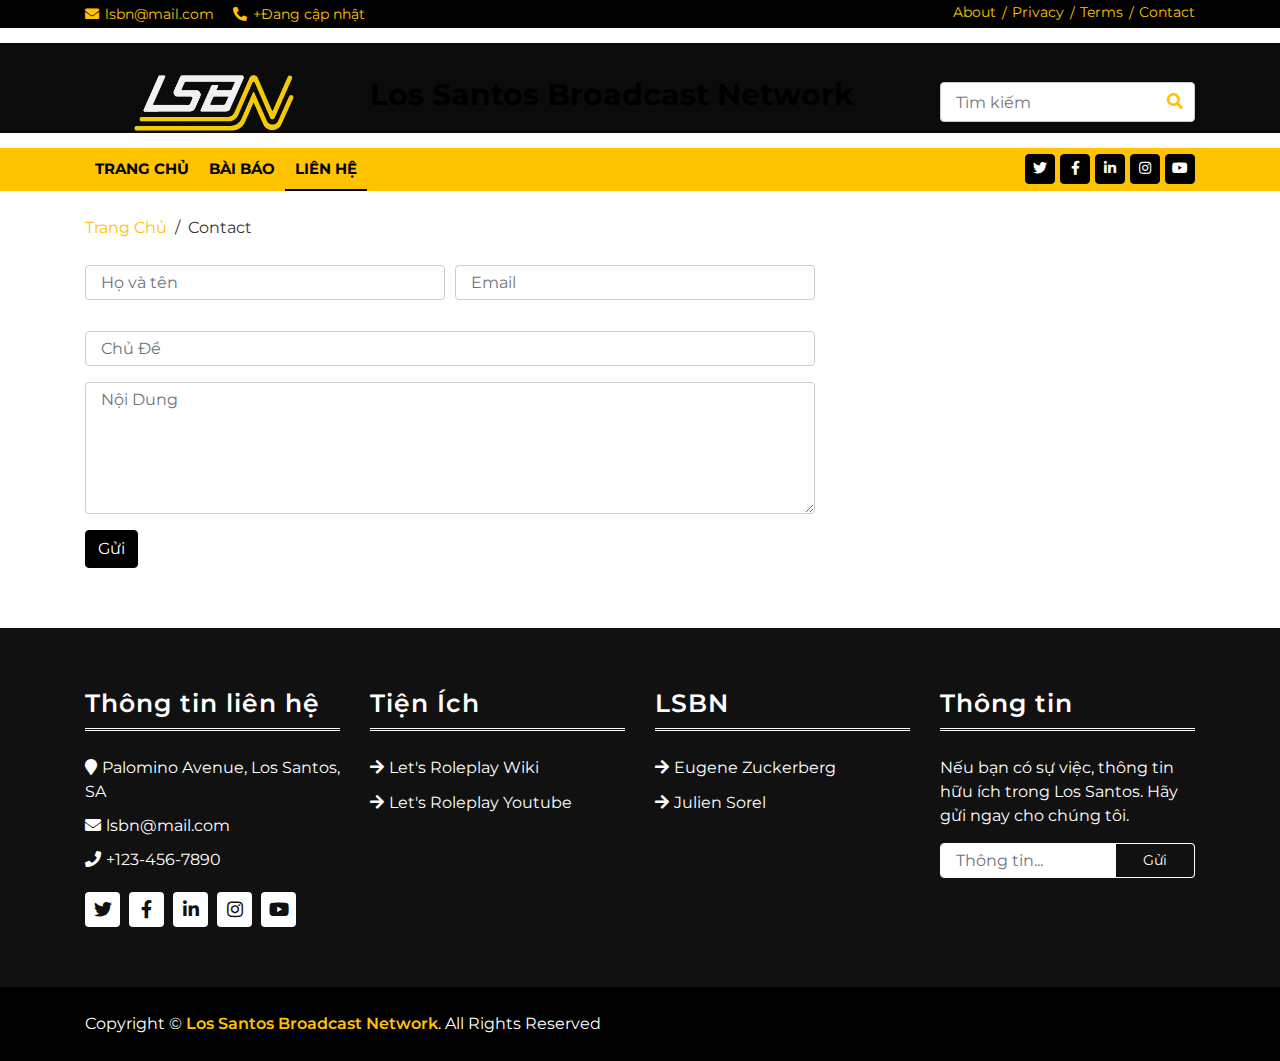
==== contact.html @ d98e2e1d "Add files via upload" ====
<!DOCTYPE html>
<html lang="en">
    <head>
        <meta charset="utf-8">
        <title>Los Santos Broadcast Network</title>
        <meta content="width=device-width, initial-scale=1.0" name="viewport">
        <meta content="Bootstrap News Template - Free HTML Templates" name="keywords">
        <meta content="Bootstrap News Template - Free HTML Templates" name="description">

        <!-- Favicon -->
        <link href="img/favicon.ico" rel="icon">

        <!-- Google Fonts -->
        <link href="https://fonts.googleapis.com/css?family=Montserrat:400,600&display=swap" rel="stylesheet"> 

        <!-- CSS Libraries -->
        <link href="https://stackpath.bootstrapcdn.com/bootstrap/4.4.1/css/bootstrap.min.css" rel="stylesheet">
        <link href="https://cdnjs.cloudflare.com/ajax/libs/font-awesome/5.10.0/css/all.min.css" rel="stylesheet">
        <link href="lib/slick/slick.css" rel="stylesheet">
        <link href="lib/slick/slick-theme.css" rel="stylesheet">

        <!-- Template Stylesheet -->
        <link href="css/style.css" rel="stylesheet">
    </head>

    <body>
    
        
       <!-- Top Bar Start -->
       <div class="top-bar">
        <div class="container">
            <div class="row">
                <div class="col-md-6">
                    <div class="tb-contact">
                        <p><i class="fas fa-envelope"></i>lsbn@mail.com</p>
                        <p><i class="fas fa-phone-alt"></i>+Đang cập nhật</p>
                    </div>
                </div>
                <div class="col-md-6">
                    <div class="tb-menu">
                        <a href="">About</a>
                        <a href="">Privacy</a>
                        <a href="">Terms</a>
                        <a href="">Contact</a>
                    </div>
                </div>
            </div>
        </div>
    </div>
    <!-- Top Bar Start -->
    
    <!-- Brand Start -->
    <div class="brand">
        <div class="container">
            <div class="row align-items-center">
                <div class="col-lg-3 col-md-4">
                    <div class="b-logo">
                        <a href="index.html">
                            <img src="img/LSBNlogo.webp" alt="Logo">
                        </a>
                    </div>
                </div>
                <div class="col-lg-6 col-md-4" style="font-size: 30px;">
                    <p href=""><b> Los Santos Broadcast Network </b> </p>
                </div>
                <div class="col-lg-3 col-md-4">
                    <div class="b-search">
                        <input type="text" placeholder="Tìm kiếm">
                        <button><i class="fa fa-search"></i></button>
                    </div>
                </div>
            </div>
        </div>
    </div>
    <!-- Brand End -->

        <!-- Nav Bar Start -->
        <div class="nav-bar">
            <div class="container">
                <nav class="navbar navbar-expand-md bg-dark navbar-dark">
                    <a href="#" class="navbar-brand">MENU</a>
                    <button type="button" class="navbar-toggler" data-toggle="collapse" data-target="#navbarCollapse">
                        <span class="navbar-toggler-icon"></span>
                    </button>

                    <div class="collapse navbar-collapse justify-content-between" id="navbarCollapse">
                        <div class="navbar-nav mr-auto">
                            <a href="index.html" class="nav-item nav-link"><b> Trang Chủ </b></a>
                            <!-- <div class="nav-item dropdown">
                                <a href="#" class="nav-link dropdown-toggle" data-toggle="dropdown"><b> Dropdown </b></a>
                                <div class="dropdown-menu">
                                    <a href="#" class="dropdown-item">Sub Item 1</a>
                                    <a href="#" class="dropdown-item">Sub Item 2</a>
                                </div>
                            </div> -->
                            <a href="single-page.html" class="nav-item nav-link"><b> Bài Báo </b></a>
                            <a href="contact.html" class="nav-item nav-link active"><b>  Liên Hệ</b></a>
                        </div>
                        <div class="social ml-auto">
                            <a href=""><i class="fab fa-twitter"></i></a>
                            <a href=""><i class="fab fa-facebook-f"></i></a>
                            <a href=""><i class="fab fa-linkedin-in"></i></a>
                            <a href=""><i class="fab fa-instagram"></i></a>
                            <a href=""><i class="fab fa-youtube"></i></a>
                        </div>
                    </div>
                </nav>
            </div>
        </div>
        <!-- Nav Bar End -->
        
        <!-- Breadcrumb Start -->
        <div class="breadcrumb-wrap">
            <div class="container">
                <ul class="breadcrumb">
                    <li class="breadcrumb-item"><a href="index.html">Trang Chủ</a></li>
                    <li class="breadcrumb-item active">Contact</li>
                </ul>
            </div>
        </div>
        <!-- Breadcrumb End -->
        
        <!-- Contact Start -->
        <div class="contact">
            <div class="container">
                <div class="row align-items-center">
                    <div class="col-md-8">
                        <div class="contact-form">
                            <form>
                                <div class="form-row">
                                    <div class="form-group col-md-6">
                                        <input type="text" class="form-control" placeholder="Họ và tên" />
                                    </div>
                                    <div class="form-group col-md-6">
                                        <input type="email" class="form-control" placeholder="Email" />
                                    </div>
                                </div>
                                <div class="form-group">
                                    <input type="text" class="form-control" placeholder="Chủ Đề" />
                                </div>
                                <div class="form-group">
                                    <textarea class="form-control" rows="5" placeholder="Nội Dung"></textarea>
                                </div>
                                <div><button class="btn" type="submit">Gửi</button></div>
                            </form>
                        </div>
                    </div>
                    
                    </div>
                </div>
            </div>
        </div>
        <!-- Contact End -->
        
        
        <!-- Footer Start -->
        <div class="footer">
            <div class="container">
                <div class="row">
                    <div class="col-lg-3 col-md-6">
                        <div class="footer-widget">
                            <h3 class="title">Thông tin liên hệ</h3>
                            <div class="contact-info">
                                <p><i class="fa fa-map-marker"></i>Palomino Avenue, Los Santos, SA</p>
                                <p><i class="fa fa-envelope"></i>lsbn@mail.com</p>
                                <p><i class="fa fa-phone"></i>+123-456-7890</p>
                                <div class="social">
                                    <a href=""><i class="fab fa-twitter"></i></a>
                                    <a href=""><i class="fab fa-facebook-f"></i></a>
                                    <a href=""><i class="fab fa-linkedin-in"></i></a>
                                    <a href=""><i class="fab fa-instagram"></i></a>
                                    <a href=""><i class="fab fa-youtube"></i></a>
                                </div>
                            </div>
                        </div>
                    </div>
                    
                    <div class="col-lg-3 col-md-6">
                        <div class="footer-widget">
                            <h3 class="title">Tiện Ích</h3>
                            <ul>
                                <li><a href="https://letsrp.fandom.com/vi/wiki/Wiki_letsrp" target="_blank">Let's Roleplay Wiki</a></li>
                                <li><a href="https://www.youtube.com/channel/UCY5Z8tA-A5AHV2lzTElSTzA" target="_blank">Let's Roleplay Youtube</a></li>
                                <!-- <li><a href="#">Đang cập nhật</a></li>
                                <li><a href="#">Đang cập nhật</a></li>
                                <li><a href="#">Đang cập nhật</a></li> -->
                            </ul>
                        </div>
                    </div>

                    <div class="col-lg-3 col-md-6">
                        <div class="footer-widget">
                            <h3 class="title">LSBN</h3>
                            <ul>
                                <li><a>Eugene Zuckerberg</a></li>
                                <li><a>Julien Sorel</a></li>
                                <!-- <li><a href="#">Đang cập nhật</a></li>
                                <li><a href="#">Đang cập nhật</a></li>
                                <li><a href="#">Đang cập nhật</a></li> -->
                            </ul>
                        </div>
                    </div>
                    
                    <div class="col-lg-3 col-md-6">
                        <div class="footer-widget">
                            <h3 class="title">Thông tin</h3>
                            <div class="newsletter">
                                <p>
                                    Nếu bạn có sự việc, thông tin hữu ích trong Los Santos. Hãy gửi ngay cho chúng tôi.
                                </p>
                                <form>
                                    <input class="form-control" type="text/css" placeholder="Thông tin...">
                                    <button class="btn">Gửi</button>
                                </form>
                            </div>
                        </div>
                    </div>
                </div>
            </div>
        </div>
        <!-- Footer End -->
        


        <!-- Footer Bottom Start -->
        <div class="footer-bottom">
            <div class="container">
                <div class="row">
                    <div class="col-md-6 copyright">
                        <p>Copyright &copy; <a href="">Los Santos Broadcast Network</a>. All Rights Reserved</p>
                    </div>

                    
                </div>
            </div>
        </div>
        <!-- Footer Bottom End -->

        <!-- Back to Top -->
        <a href="#" class="back-to-top"><i class="fa fa-chevron-up"></i></a>

        <!-- JavaScript Libraries -->
        <script src="https://code.jquery.com/jquery-3.4.1.min.js"></script>
        <script src="https://stackpath.bootstrapcdn.com/bootstrap/4.4.1/js/bootstrap.bundle.min.js"></script>
        <script src="lib/easing/easing.min.js"></script>
        <script src="lib/slick/slick.min.js"></script>

        <!-- Template Javascript -->
        <script src="js/main.js"></script>
    </body>
</html>
---- css/style.css ----
/**********************************/
/********** General CSS ***********/
/**********************************/
body {
    color: #000000;
    font-family: 'Montserrat', sans-serif;
    font-weight: 400;
    background: #ffffff;
}

a {
    color: #FFC300;
    transition: 0.5s;
}

a:hover,
a:active,
a:focus {
    color: #000000;
    outline: none;
    text-decoration: none;
}

p {
    padding: 0;
    margin: 0 0 15px 0;
    color: #000000;
}

p.thick {
    font-weight: bold;
}

h1,
h2,
h3,
h4,
h5,
h6 {
    margin: 0 0 15px 0;
    padding: 0;
    color: #000000;
    font-weight: 600;
}

h4,
h5,
h6 {
    font-weight: 400;
}

.back-to-top {
    position: fixed;
    display: none;
    background: #FFC300;
    color: #ffffff;
    width: 35px;
    height: 35px;
    text-align: center;
    line-height: 1;
    font-size: 16px;
    right: 15px;
    bottom: 15px;
    transition: background 0.5s;
    border-radius: 4px;
    z-index: 11;
}

.back-to-top:hover {
    background: #000000;
}

.back-to-top i {
    padding-top: 9px;
    color: #ffffff;
}


/**********************************/
/********* Form Input CSS *********/
/**********************************/
.form-control,
.custom-select {
    width: 100%;
    height: 35px;
    padding: 5px 15px;
    color: #999999;
    border: 1px solid #cccccc;
    margin-bottom: 15px
}

.form-control:focus,
.custom-select:focus {
    box-shadow: none;
    border-color: #FFC300;
}

.custom-radio,
.custom-checkbox {
    margin-bottom: 15px;
}

.custom-radio .custom-control-label::before,
.custom-checkbox .custom-control-label::before {
    border-color: #cccccc;
}

.custom-radio .custom-control-input:checked~.custom-control-label::before,
.custom-checkbox .custom-control-input:checked~.custom-control-label::before {
    color: #ffffff;
    background: #FFC300;
}

button.btn {
    color: #ffffff;
    background: #000000;
    border: 1px solid #000000;
}

button.btn:hover {
    color: #ffffff;
    background: #FFC300;
    border-color: #FFC300;
}


/**********************************/
/*********** Top Bar CSS **********/
/**********************************/
.top-bar {
    padding: 2px 0;
    background: #000000;
}

.top-bar .tb-contact p {
    display: inline-block;
    margin: 0;
    color: #FFC300;
    font-size: 14px;
}

.top-bar .tb-contact p i {
    margin-right: 6px;
}

.top-bar .tb-contact p:first-child {
    margin-right: 15px;
}

.top-bar .tb-menu {
    font-size: 0;
    text-align: right;
}

.top-bar .tb-menu a {
    color: #FFC300;
    font-size: 14px;
    margin: 0 8px;
}

.top-bar .tb-menu a:hover {
    color: #0f0f0f;
}

.top-bar .tb-menu a:last-child {
    margin-right: 0;
}

.top-bar .tb-menu a::after {
    position: absolute;
    content: "/";
    margin: 1px 0 0 6px;
    color: #FFC300;
    font-size: 14px;
}

.top-bar .tb-menu a:last-child::after {
    display: none;
}

@media (max-width: 768px) {
    .top-bar .tb-contact,
    .top-bar .tb-menu {
        text-align: center;
    }
}


/**********************************/
/*********** Brand CSS ************/
/**********************************/
.brand {
    margin: 15px 0;
    background: #0b0b0b;
}

.brand .b-logo {
    text-align: left;
    overflow: hidden;
}

.brand .b-logo a img {
    max-width: 100%;
    max-height: 100%;
}

.brand .b-ads {
    width: 700px;
    height: 80px;
    overflow: hidden;
}

.brand .b-ads a img {
    max-width: 100%;
    max-height: 100%;
}

.brand .b-search {
    width: 100%;
}

.brand .b-search input[type=text] {
    width: 100%;
    height: 40px;
    padding: 0 15px;
    color: #666666;
    border: 1px solid #cccccc;
    border-radius: 4px;
}

.brand .b-search input[type=text]:focus {
    border-color: #FFC300;
}

.brand .b-search button {
    position: absolute;
    width: 40px;
    height: 40px;
    top: 0;
    right: 15px;
    border: none;
    background: none;
    color: #FFC300;
    border-radius: 0 4px 4px 0;
}

.brand .b-search button:hover {
    background: #FFC300;
    color: #ffffff;
}

@media (min-width: 768px) {
    .brand {
        max-height: 90px;
    }
}

@media (max-width: 767.98px) {
    .brand .b-logo,
    .brand .b-ads,
    .brand .b-search {
        text-align: center;
        margin-bottom: 15px;
    }
    
    .brand .b-search {
        margin-bottom: 0;
    }
}


/**********************************/
/*********** Nav Bar CSS **********/
/**********************************/
.nav-bar {
    position: relative;
}

.nav-bar.nav-sticky {
    position: fixed;
    top: 0;
    width: 100%;
    box-shadow: 0 2px 5px rgba(0, 0, 0, .3);
    z-index: 999;
}

.nav-bar .navbar {
    height: 100%;
    padding: 0;
}

.navbar-dark .navbar-nav .nav-link,
.navbar-dark .navbar-nav .nav-link:focus,
.navbar-dark .navbar-nav .nav-link:hover,
.navbar-dark .navbar-nav .nav-link.active {
    padding: 10px 10px 8px 10px;
    color: #000000;
}

.navbar-dark .navbar-nav .nav-link:hover,
.navbar-dark .navbar-nav .nav-link.active {
    border-bottom: 2px solid #000000;
    transition: none;
}

.nav-bar .dropdown-menu {
    margin-top: 0;
    border: 0;
    border-radius: 0;
    background: #f8f9fa;
}

@media (min-width: 768px) {
    .nav-bar,
    .nav-bar .navbar {
        background: #FFC300 !important;
    }
    
    .nav-bar .navbar-brand {
        display: none;
    }
    
    .nav-bar a.nav-link {
        padding: 8px 15px;
        font-size: 15px;
        text-transform: uppercase;
    }
}

@media (max-width: 768px) {   
    .nav-bar,
    .nav-bar .navbar {
        padding: 3px 0;
        background: #FFC300 !important;
    }
    
    .nav-bar a.nav-link {
        padding: 5px;
    }
    
    .nav-bar .dropdown-menu {
        box-shadow: none;
    }
    
    .nav-bar .social {
        display: none;
    }
}

.nav-bar .social {
    font-size: 0;
    overflow: hidden;
}

.nav-bar .social a {
    display: inline-block;
    margin-left: 5px;
    width: 30px;
    height: 30px;
    padding: 3px 0;
    text-align: center;
    font-size: 14px;
    background: #000000;
    border: 1px solid #000000;
    border-radius: 4px;
}

.nav-bar .social a:hover {
    background: #ffffff;
    border: 1px solid #ffffff;
}

.nav-bar .social a i {
    color: #ffffff;
}

.nav-bar .social a:hover i {
    color: #FFC300;
}


/**********************************/
/********** Top News CSS **********/
/**********************************/
.top-news {
    position: relative;
    width: 100%;
    padding: 30px 0 0 0;
}

.top-news .tn-img {
    position: relative;
    overflow: hidden;
}

.top-news .tn-img img {
    width: 100%;
}

.top-news .tn-img:hover img {
    filter: blur(3px);
    -webkit-filter: blur(3px);
}

.top-news .tn-title {
    position: absolute;
    top: 0; 
    right: 0;
    bottom: 0; 
    left: 0;
    padding: 15px 10px 15px 20px;
    background-image: linear-gradient(rgba(0, 0, 0, .0), rgba(0, 0, 0, .3), rgba(0, 0, 0, .9));
    display: flex;
    align-items: flex-end;
}

.top-news .tn-title a {
    display: block;
    width: 100%;
    color: #ffffff;
    font-size: 18px;
    font-weight: 400;
    transition: .3s;
}

.top-news .tn-left .tn-title a {
    font-size: 30px;
    font-weight: 600;
}

.top-news .tn-title a:hover {
    color: #FFC300;
}

.top-news .tn-left {
    margin-bottom: 30px;
}

.top-news .tn-right {
    margin-bottom: 60px;
    padding: 0 30px;
}

.top-news .tn-right .col-md-6 {
    padding: 0;
}

.top-news .slick-prev,
.top-news .slick-next {
    width: 28px;
    height: 28px;
    z-index: 1;
    transition: .5s;
    color: #ffffff;
    background: #000000;
    border-radius: 4px;
}

.top-news .slick-prev {
    left: 30px;
}

.top-news .slick-next {
    right: 30px;
}

.top-news .slick-prev:hover,
.top-news .slick-prev:focus,
.top-news .slick-next:hover,
.top-news .slick-next:focus {
    color: #ffffff;
    background: #FFC300;
}

.top-news .slick-prev::before,
.top-news .slick-next::before {
    font-family: "Font Awesome 5 Free";
    font-size: 18px;
    font-weight: 900;
    color: #ffffff;
}

.top-news .slick-prev::before {
    content: "\f104";
}

.top-news .slick-next::before {
    content: "\f105";
}


/**********************************/
/******* Category News CSS ********/
/**********************************/
.cat-news {
    position: relative;
    width: 100%;
    padding: 0;
}

.cat-news .col-md-6 {
    margin-bottom: 30px;
}

.cat-news h2 {
    color: #000000;
    margin-bottom: 30px;
    padding-bottom: 15px;
    border-bottom: 3px double #000000;
}

.cat-news .cn-img {
    position: relative;
    overflow: hidden;
}

.cat-news .cn-img img {
    width: 100%;
}

.cat-news .cn-img:hover img {
    filter: blur(3px);
    -webkit-filter: blur(3px);
}

.cat-news .cn-title {
    position: absolute;
    top: 0; 
    right: 0;
    bottom: 0; 
    left: 0;
    padding: 15px 10px 15px 20px;
    background-image: linear-gradient(rgba(0, 0, 0, .0), rgba(0, 0, 0, .3), rgba(0, 0, 0, .9));
    display: flex;
    align-items: flex-end;
}

.cat-news .cn-title a {
    display: block;
    width: 100%;
    color: #ffffff;
    font-size: 18px;
    font-weight: 400;
    transition: .3s;
}

.cat-news .cn-title a:hover {
    color: #FFC300;
}

.cat-news .slick-prev,
.cat-news .slick-next {
    top: -62px;
    width: 28px;
    height: 28px;
    z-index: 1;
    transition: .5s;
    color: #ffffff;
    background: #000000;
    border-radius: 4px;
}

.cat-news .slick-prev {
    left: calc(100% - 85px);
}

.cat-news .slick-next {
    right: 14px;
}

.cat-news .slick-prev:hover,
.cat-news .slick-prev:focus,
.cat-news .slick-next:hover,
.cat-news .slick-next:focus {
    color: #ffffff;
    background: #FFC300;
}

.cat-news .slick-prev::before,
.cat-news .slick-next::before {
    font-family: "Font Awesome 5 Free";
    font-size: 18px;
    font-weight: 900;
    color: #ffffff;
}

.cat-news .slick-prev::before {
    content: "\f104";
}

.cat-news .slick-next::before {
    content: "\f105";
}


/**********************************/
/********** Tab News CSS **********/
/**********************************/
.tab-news {
    position: relative;
}

.tab-news .col-md-6 {
    margin-bottom: 60px;
}

.tab-news .nav.nav-pills .nav-link {
    color: #ffffff;
    background: #000000;
    border-radius: 0;
}

.tab-news .nav.nav-pills .nav-link:hover,
.tab-news .nav.nav-pills .nav-link.active {
    color: #ffffff;
    background: #FFC300;
}

.tab-news .tab-content {
    padding: 30px 15px 15px 15px;
    background: rgba(0, 0, 0, .05);
}

.tab-news .tn-news {
    display: flex;
    align-items: center;
    margin-bottom: 15px;
    background: #ffffff;
}

.tab-news .tn-img {
    width: 150px;
}

.tab-news .tn-img img {
    width: 150px;
}

.tab-news .tn-title {
    padding: 10px 15px;
}

.tab-news .tn-title a {
    color: #000000;
    font-size: 18px;
    font-weight: 400;
    transition: all .3s;
}

.tab-news .tn-title a:hover {
    color: #FFC300;
}



/**********************************/
/********** Main News CSS *********/
/**********************************/
.main-news {
    position: relative;
    width: 100%;
    margin-bottom: 30px;
}

.main-news .col-md-4 {
    margin-bottom: 30px;
}

.main-news .mn-img {
    position: relative;
    overflow: hidden;
}

.main-news .mn-img img {
    width: 100%;
}

.main-news .mn-img:hover img {
    filter: blur(3px);
    -webkit-filter: blur(3px);
}

.main-news .mn-title {
    position: absolute;
    top: 0; 
    right: 0;
    bottom: 0; 
    left: 0;
    padding: 15px 10px 15px 20px;
    background-image: linear-gradient(rgba(0, 0, 0, .0), rgba(0, 0, 0, .3), rgba(0, 0, 0, .9));
    display: flex;
    align-items: flex-end;
}

.main-news .mn-title a {
    display: block;
    width: 100%;
    color: #ffffff;
    font-size: 18px;
    font-weight: 400;
    transition: .3s;
}

.main-news .mn-title a:hover {
    color: #FFC300;
}

.main-news .mn-list {
    margin-bottom: 30px;
}

.main-news .mn-list h2 {
    color: #000000;
    margin-bottom: 30px;
    padding-bottom: 15px;
    border-bottom: 3px double #000000;
}

.main-news .mn-list ul {
    margin: 0;
    padding: 0;
    list-style: none;
}

.main-news .mn-list ul li {
    margin: 0 0 12px 22px; 
}

.main-news .mn-list ul li:last-child {
    margin-bottom: 0; 
}

.main-news .mn-list ul li a {
    color: #000000;
    display: block;
    line-height: 23px;
}

.main-news .mn-list ul li::before {
    position: absolute;
    content: '\f061';
    font-family: 'Font Awesome 5 Free';
    font-weight: 900;
    color: #000000;
    left: 1px;
}

.main-news .mn-list ul li a:hover {
    color: #FFC300;
}


/**********************************/
/********* Breadcrumb CSS *********/
/**********************************/
.breadcrumb-wrap {
    position: relative;
    width: 100%;
    background: #ffffff;
}

.breadcrumb-wrap .breadcrumb {
    margin: 25px 0 0 0;
    padding: 0;
    background: none;
}

.breadcrumb-wrap .breadcrumb .breadcrumb-item + .breadcrumb-item::before {
    color: #353535;
}

.breadcrumb-wrap .breadcrumb .breadcrumb-item.active {
    color: #353535;
}


/**********************************/
/********* Single News CSS ********/
/**********************************/
.single-news {
    position: relative;
    width: 100%;
    padding: 25px 0 0 0;
    margin-bottom: 15px;
}

.single-news .sn-img {
    border-radius: 1%;
    position: relative;
    overflow: hidden;
}

.single-news .sn-img img {
    width: 100%;
}

.single-news .sn-content {
    position: relative;
    width: 100%;
    padding: 30px 0;
}

.single-news .sn-content h1.sn-title {
    display: block;
    width: 100%;
    font-weight: bold;
    color: #000000;
}

.single-news .sn-related {
    margin-bottom: 45px;
}

.single-news .sn-related h2 {
    color: #000000;
    margin-bottom: 30px;
    padding-bottom: 15px;
    border-bottom: 3px double #000000;
}

.single-news .sn-slider .sn-img {
    position: relative;
    overflow: hidden;
}

.single-news .sn-slider .sn-img img {
    width: 100%;
}

.single-news .sn-slider .sn-img:hover img {
    filter: blur(3px);
    -webkit-filter: blur(3px);
}

.single-news .sn-slider .sn-title {
    position: absolute;
    top: 0; 
    right: 0;
    bottom: 0; 
    left: 0;
    padding: 15px 10px 15px 20px;
    background-image: linear-gradient(rgba(0, 0, 0, .0), rgba(0, 0, 0, .3), rgba(0, 0, 0, .9));
    display: flex;
    align-items: flex-end;
}

.single-news .sn-slider .sn-title a {
    display: block;
    width: 100%;
    color: #ffffff;
    font-size: 18px;
    font-weight: 400;
    transition: .3s;
}

.single-news .sn-slider .sn-title a:hover {
    color: #FFC300;
}

.single-news .sn-slider .slick-prev,
.single-news .sn-slider .slick-next {
    top: -62px;
    width: 28px;
    height: 28px;
    z-index: 1;
    transition: .5s;
    color: #ffffff;
    background: #000000;
    border-radius: 4px;
}

.single-news .sn-slider .slick-prev {
    left: calc(100% - 85px);
}

.single-news .sn-slider .slick-next {
    right: 14px;
}

.single-news .sn-slider .slick-prev:hover,
.single-news .sn-slider .slick-prev:focus,
.single-news .sn-slider .slick-next:hover,
.single-news .sn-slider .slick-next:focus {
    color: #ffffff;
    background: #FFC300;
}

.single-news .sn-slider .slick-prev::before,
.single-news .sn-slider .slick-next::before {
    font-family: "Font Awesome 5 Free";
    font-size: 18px;
    font-weight: 900;
    color: #ffffff;
}

.single-news .sn-slider .slick-prev::before {
    content: "\f104";
}

.single-news .sn-slider .slick-next::before {
    content: "\f105";
}


/**********************************/
/*********** Sidebar CSS **********/
/**********************************/

.sidebar {

    position: relative;
    width: 100%;
}

.sidebar .sidebar-widget {
    position: relative;
    width: 100%;
    margin-bottom: 30px;
}

.sidebar .sidebar-widget h2.sw-title {
    color: #000000;
    margin-bottom: 30px;
    padding-bottom: 15px;
    border-bottom: 3px double #000000;
}

.sidebar .sidebar-widget .news-list {
    position: relative;
    margin-bottom: 30px;
}

.sidebar .news-list .nl-item {
    display: flex;
    align-items: center;
    margin-bottom: 15px;
}

.sidebar .news-list .nl-item .nl-img {
    width: 100px;
}

.sidebar .news-list .nl-item .nl-img img {
    width: 100px;
}

.sidebar .news-list .nl-item .nl-title {
    padding-left: 15px;
}

.sidebar .news-list .nl-item .nl-title a {
    color: #000000;
    font-size: 16px;
    font-weight: 400;
    transition: all .3s;
}

.sidebar .news-list .nl-item .nl-title a:hover {
    color: #FFC300;
}

.sidebar .sidebar-widget .tab-news {
    position: relative;
    margin-bottom: 30px;
}

.sidebar .tab-news .nav.nav-pills .nav-link {
    color: #ffffff;
    background: #000000;
    border-radius: 0;
}

.sidebar .tab-news .nav.nav-pills .nav-link:hover,
.sidebar .tab-news .nav.nav-pills .nav-link.active {
    color: #ffffff;
    background: #FFC300;
}

.sidebar .tab-news .tab-content {
    padding: 15px 0 0 0;
    background: transparent;
}

.sidebar .tab-news .tab-content .container {
    padding: 0;
}

.sidebar .tab-news .tn-news {
    display: flex;
    align-items: center;
    margin-bottom: 15px;
}

.sidebar .tab-news .tn-img {
    width: 100px;
}

.sidebar .tab-news .tn-img img {
    width: 100px;
}

.sidebar .tab-news .tn-title {
    padding: 0 0 0 15px;
}

.sidebar .tab-news .tn-title a {
    color: #000000;
    font-size: 16px;
    font-weight: 400;
    transition: all .3s;
}

.sidebar .tab-news .tn-title a:hover {
    color: #FFC300;
}

.sidebar .sidebar-widget .category {
    position: relative;
}

.sidebar .category ul {
    margin: 0;
    padding: 0;
    list-style: none;
}

.sidebar .category ul li {
    margin: 0 0 12px 22px; 
}

.sidebar .category ul li:last-child {
    margin-bottom: 0; 
}

.sidebar .category ul li a {
    display: inline-block;
    color: #000000;
    line-height: 23px;
}

.sidebar .category ul li a:hover {
    color: #FFC300;
}

.sidebar .category ul li::before {
    position: absolute;
    content: '\f061';
    font-family: 'Font Awesome 5 Free';
    font-weight: 900;
    color: #000000;
    left: 1px;
}

.sidebar .category ul li span {
    display: inline-block;
    float: right;
}

.sidebar .sidebar-widget .tags {
    position: relative;
}

.sidebar .sidebar-widget .tags a {
    display: inline-block;
    margin-bottom: 5px;
    padding: 5px 10px;
    color: #000000;
    background: #ffffff;
    border: 1px solid #000000;
    border-radius: 4px;
}

.sidebar .sidebar-widget .tags a:hover {
    color: #ffffff;
    background: #FFC300;
    border: 1px solid #FFC300;
}

.sidebar .sidebar-widget .image a {
    border-radius: 2%;
    display: table;
    width: 100%;
    clear: both;
    overflow: hidden;
}

.sidebar .sidebar-widget .image img {
    max-width: 100%;
    transition: .3s;
}

.sidebar .sidebar-widget .image img:hover {
    transform: scale(1.1);
    filter: blur(3px);
    -webkit-filter: blur(3px);
}


/**********************************/
/********** Contact CSS ***********/
/**********************************/
.contact {
    position: relative;
    padding: 25px 0 15px 0;
}

.contact .contact-form,
.contact .contact-info {
    margin-bottom: 45px;
}

.contact .contact-info h4 {
    margin-bottom: 10px;
    font-size: 16px;
    font-weight: 400;
}

.contact .contact-info h4 i {
    color: #000000;
    margin-right: 5px;
}

.contact .social {
    position: relative;
    width: 100%;
}

.contact .social a {
    display: inline-block;
    margin: 10px 10px 0 0;
    width: 40px;
    height: 40px;
    padding: 7px 0;
    text-align: center;
    font-size: 18px;
    border: 1px solid #000000;
    border-radius: 4px;
}

.contact .social a i {
    color: #000000;
}

.contact .social a:hover {
    background: #FFC300;
    border-color: #FFC300;
}

.contact .social a:hover i {
    color: #ffffff;
}


/**********************************/
/********** Footer CSS ************/
/**********************************/
.footer {
    position: relative;
    padding: 60px 0 0 0;
    background: #111111;
}

.footer .footer-widget {
    position: relative;
    width: 100%;
    margin-bottom: 60px;
}

.footer .footer-widget .title {
    color: #ffffff;
    font-size: 25px;
    letter-spacing: 1px;
    padding-bottom: 10px;
    margin-bottom: 25px;
    border-bottom: 3px double #ffffff;
}

.footer .footer-widget p {
    color: #ffffff;
}

.footer .footer-widget ul {
    margin: 0;
    padding: 0;
    list-style: none;
}

.footer .footer-widget ul li {
    margin-bottom: 12px; 
}

.footer .footer-widget ul li:last-child {
    margin-bottom: 0; 
}

.footer .footer-widget ul li a {
    color: #ffffff;
    white-space: nowrap;
    display: block;
    line-height: 23px;
}

.footer .footer-widget ul li a::before {
    content: '\f061';
    font-family: 'Font Awesome 5 Free';
    font-weight: 900;
    padding-right: 5px;
}

.footer .footer-widget ul li a:hover {
    padding-left: 10px;
    color: #FFC300;
}

.footer .contact-info p {
    margin-bottom: 10px;
    color: #ffffff;
    font-size: 16px;
}

.footer .contact-info p i {
    color: #ffffff;
    margin-right: 5px;
}

.footer .social {
    position: relative;
    width: 100%;
}

.footer .social a {
    display: inline-block;
    margin: 10px 5px 0 0;
    width: 35px;
    height: 35px;
    padding: 5px 0;
    text-align: center;
    font-size: 18px;
    background: #ffffff;
    border-radius: 4px;
}

.footer .social a i {
    color: #111111;
}

.footer .social a:hover {
    background: #FFC300;
}

.footer .social a:hover i {
    color: #ffffff;
}

.footer .newsletter {
    position: relative;
    width: 100%;
}

.footer .newsletter form {
    position: relative;
    width: 100%;
}

.footer .newsletter input {
    width: 100%;
    height: 35px;
    padding: 0 15px;
    border: 1px solid #ffffff;
    border-radius: 4px;
}

.footer .newsletter .btn {
    position: absolute;
    width: 80px;
    height: 35px;
    top: 0;
    right: 0;
    padding: 0 15px;
    border: none;
    background: #111111;
    color: #ffffff;
    font-size: 14px;
    border: 1px solid #ffffff;
    border-radius: 0 4px 4px 0;
}

.footer .newsletter .btn:hover {
    background: #FFC300;
}

.footer .newsletter input:focus,
.footer .newsletter .btn:focus {
    box-shadow: none;
}


/**********************************/
/******** Footer Menu CSS *********/
/**********************************/
.footer-menu {
    position: relative;
    background: #111111;
}

.footer-menu .container {
    padding: 15px 0;
    border-top: 1px solid #000000;
}

.footer-menu .f-menu {
    font-size: 0;
    text-align: center;
}

.footer-menu .f-menu a {
    color: #ffffff;
    font-size: 14px;
    margin-right: 15px;
    padding-right: 15px;
    border-right: 1px solid #ffffff;
}

.footer-menu .f-menu a:hover {
    color: #FFC300;
}

.footer-menu .f-menu a:last-child {
    margin-right: 0;
    padding-right: 0;
    border-right: none;
}


/**********************************/
/******** Footer Bottom CSS *******/
/**********************************/
.footer-bottom {
    position: relative;
    padding: 25px 0;
    background: #000000;
}

.footer-bottom .copyright {
    text-align: left;
}

.footer-bottom .template-by {
    text-align: right;
}

.footer-bottom .copyright p,
.footer-bottom .template-by p {
    color: #ffffff;
    font-weight: 400;
    margin: 0;
}

.footer-bottom .copyright p a,
.footer-bottom .template-by p a {
    font-weight: 600;
}

.footer-bottom .copyright p a:hover,
.footer-bottom .template-by p a:hover {
    color: #ffffff;
}

@media (max-width: 768.98px) {
    .footer-bottom .copyright,
    .footer-bottom .template-by {
        text-align: center; 
    } 
}
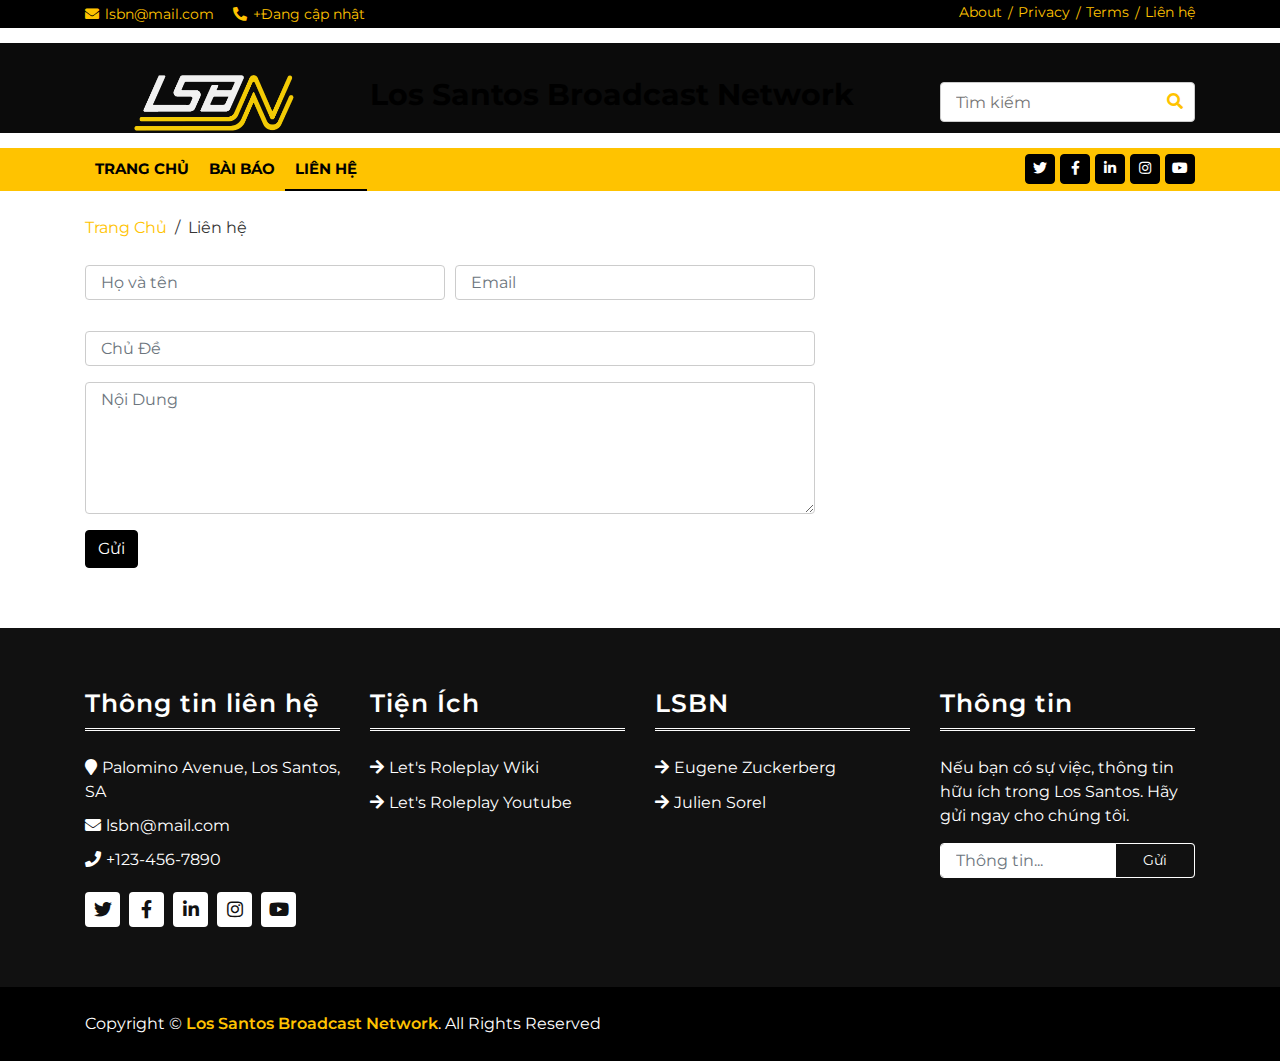
==== commit ec8e4c40: "Add files via upload" ====
--- a/contact.html
+++ b/contact.html
@@ -4,8 +4,8 @@
         <meta charset="utf-8">
         <title>Los Santos Broadcast Network</title>
         <meta content="width=device-width, initial-scale=1.0" name="viewport">
-        <meta content="Bootstrap News Template - Free HTML Templates" name="keywords">
-        <meta content="Bootstrap News Template - Free HTML Templates" name="description">
+        <meta content="Los Santos Broadcast Network" name="keywords">
+        <meta content="Los Santos Broadcast Network" name="description">
 
         <!-- Favicon -->
         <link href="img/favicon.ico" rel="icon">
@@ -41,7 +41,7 @@
                         <a href="">About</a>
                         <a href="">Privacy</a>
                         <a href="">Terms</a>
-                        <a href="">Contact</a>
+                        <a href="">Liên hệ</a>
                     </div>
                 </div>
             </div>
@@ -61,7 +61,7 @@
                     </div>
                 </div>
                 <div class="col-lg-6 col-md-4" style="font-size: 30px;">
-                    <p href=""><b> Los Santos Broadcast Network </b> </p>
+                    <p href="" class="title"><b> Los Santos Broadcast Network </b> </p>
                 </div>
                 <div class="col-lg-3 col-md-4">
                     <div class="b-search">
@@ -114,7 +114,7 @@
             <div class="container">
                 <ul class="breadcrumb">
                     <li class="breadcrumb-item"><a href="index.html">Trang Chủ</a></li>
-                    <li class="breadcrumb-item active">Contact</li>
+                    <li class="breadcrumb-item active">Liên hệ</li>
                 </ul>
             </div>
         </div>
